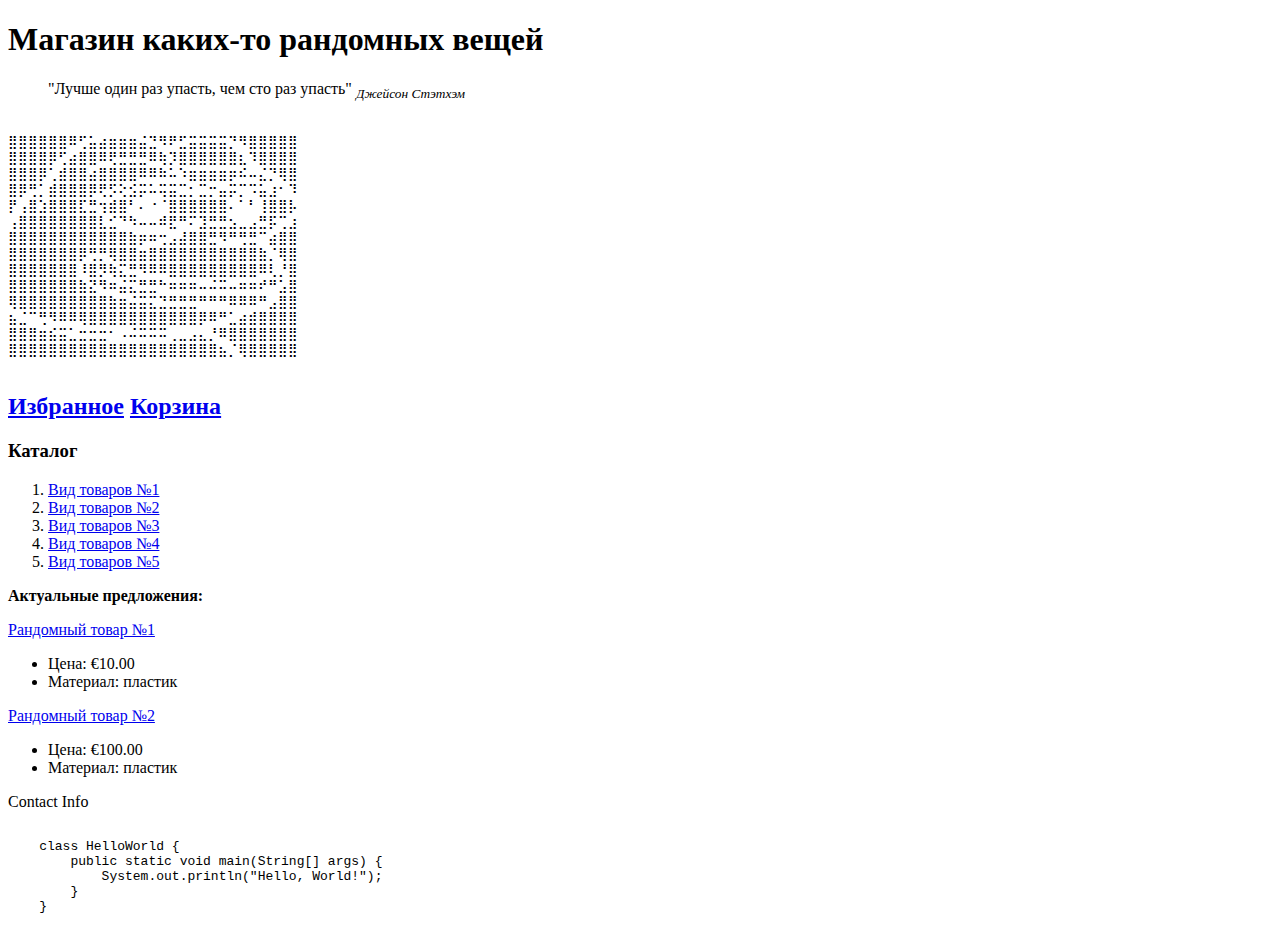
==== index.html @ 7371dfd9 "feat: rename Source.html" ====
<!DOCTYPE html>
<html lang="ru">
    <head>
        <meta charset="UTF-8">
        <meta name="keywords" content="важные, ключевые, слова">
        <title>Web программирование</title>
    </head>

    <body>
        <header>
            <h1>
                <div class="logo">
                Магазин каких-то рандомных вещей
                </div>
            </h1>
            <blockquote>
                <p>"Лучше один раз упасть, чем сто раз упасть" <sub><cite>Джейсон Стэтхэм</cite></sub></p>
            </blockquote>
            <pre>⠀⠀⠀⠀⠀⠀⠀⠀⠀⠀⠀⠀⠀⠀⠀⠀⠀⠀⠀
⣿⣿⣿⣿⣿⣿⠿⢋⣥⣴⣶⣶⣶⣬⣙⠻⠟⣋⣭⣭⣭⣭⡙⠻⣿⣿⣿⣿⣿
⣿⣿⣿⣿⡿⢋⣴⣿⣿⠿⢟⣛⣛⣛⠿⢷⡹⣿⣿⣿⣿⣿⣿⣆⠹⣿⣿⣿⣿
⣿⣿⣿⡿⢁⣾⣿⣿⣴⣿⣿⣿⣿⠿⠿⠷⠥⠱⣶⣶⣶⣶⡶⠮⠤⣌⡙⢿⣿
⣿⡿⢛⡁⣾⣿⣿⣿⡿⢟⡫⢕⣪⡭⠥⢭⣭⣉⡂⣉⡒⣤⡭⡉⠩⣥⣰⠂⠹
⡟⢠⣿⣱⣿⣿⣿⣏⣛⢲⣾⣿⠃⠄⠐⠈⣿⣿⣿⣿⣿⣿⠄⠁⠃⢸⣿⣿⡧
⢠⣿⣿⣿⣿⣿⣿⣿⣿⣇⣊⠙⠳⠤⠤⠾⣟⠛⠍⣹⣛⣛⣢⣀⣠⣛⡯⢉⣰
⣿⣿⣿⣿⣿⣿⣿⣿⣿⣿⣿⣿⣷⡶⠶⢒⣠⣼⣿⣿⣛⠻⠛⢛⣛⠉⣴⣿⣿
⣿⣿⣿⣿⣿⣿⣿⡿⢛⡛⢿⣿⣿⣶⣿⣿⣿⣿⣿⣿⣿⣿⣿⣿⣿⣷⡈⢿⣿
⣿⣿⣿⣿⣿⣿⣿⠸⣿⡻⢷⣍⣛⠻⠿⠿⣿⣿⣿⣿⣿⣿⣿⣿⣿⠿⢇⡘⣿
⣿⣿⣿⣿⣿⣿⣿⣷⣝⠻⠶⣬⣍⣛⣛⠓⠶⠶⠶⠤⠬⠭⠤⠶⠶⠞⠛⣡⣿
⢿⣿⣿⣿⣿⣿⣿⣿⣿⣿⣷⣶⣬⣭⣍⣙⣛⣛⣛⠛⠛⠛⠿⠿⠿⠛⣠⣿⣿
⣦⣈⠉⢛⠻⠿⠿⢿⣿⣿⣿⣿⣿⣿⣿⣿⣿⣿⣿⡿⠿⠛⣁⣴⣾⣿⣿⣿⣿
⣿⣿⣿⣶⣮⣭⣁⣒⣒⣒⠂⠠⠬⠭⠭⠭⢀⣀⣠⣄⡘⠿⣿⣿⣿⣿⣿⣿⣿
⣿⣿⣿⣿⣿⣿⣿⣿⣿⣿⣿⣿⣿⣿⣿⣿⣿⣿⣿⣿⣿⣦⡈⢿⣿⣿⣿⣿⣿⠀⠀⠀⠀⠀⠀⠀⠀⠀⠀⠀⠀⠀⠀⠀⠀⠀⠀⠀⠀⠀
            </pre>
            <h2>
                <div class="utility-bar">
                    <nav>
                        <a href="#" class="utility-bar-item">Избранное</a>
                        <a href="#" class="utility-bar-item">Корзина</a>
                    </nav>
                </div>
            </h2>
        </header>

        <main>
            <aside>
                <h3>
                    Каталог
                </h3>
                <div class="catalog">
                    <ol>
                        <li>
                            <a href="#" class="list-group-item">Вид товаров №1</a>
                        </li>
                        <li>
                            <a href="#" class="list-group-item">Вид товаров №2</a>
                        </li>
                        <li>
                            <a href="#" class="list-group-item">Вид товаров №3</a>
                        </li>
                        <li>
                            <a href="#" class="list-group-item">Вид товаров №4</a>
                        </li>
                        <li>
                            <a href="#" class="list-group-item">Вид товаров №5</a>
                        </li>
                    </ol>
                </div>
            </aside>
            <section>
                <strong>Актуальные предложения:</strong>
                <section>
                    <div class="product">
                        <p class="product-title">
                            <a href="#">Рандомный товар №1</a>
                        </p>
                        <div class="product-info">
                            <ul>
                                <li>
                                    Цена: €10.00
                                </li>
                                <li>
                                    Материал: пластик
                                </li>
                            </ul>
                        </div>
                    </div>
                </section>
                <section>
                    <div class="product">
                        <p class="product-title">
                            <a href="#">Рандомный товар №2</a>
                        </p>
                        <div class="product-info">
                            <ul>
                                <li>
                                    Цена: €100.00
                                </li>
                                <li>
                                    Материал: пластик
                                </li>
                            </ul>
                        </div>
                    </div>
                </section>
            </section>
        </main>

        <footer>
            Contact Info
            <div class="code">
                <article>
                    <pre>
                        <code>
    class HelloWorld {
        public static void main(String[] args) {
            System.out.println("Hello, World!");
        }
    }
                        </code>
                    </pre>
                </article>
            </div>
        </footer>
    </body>
</html>
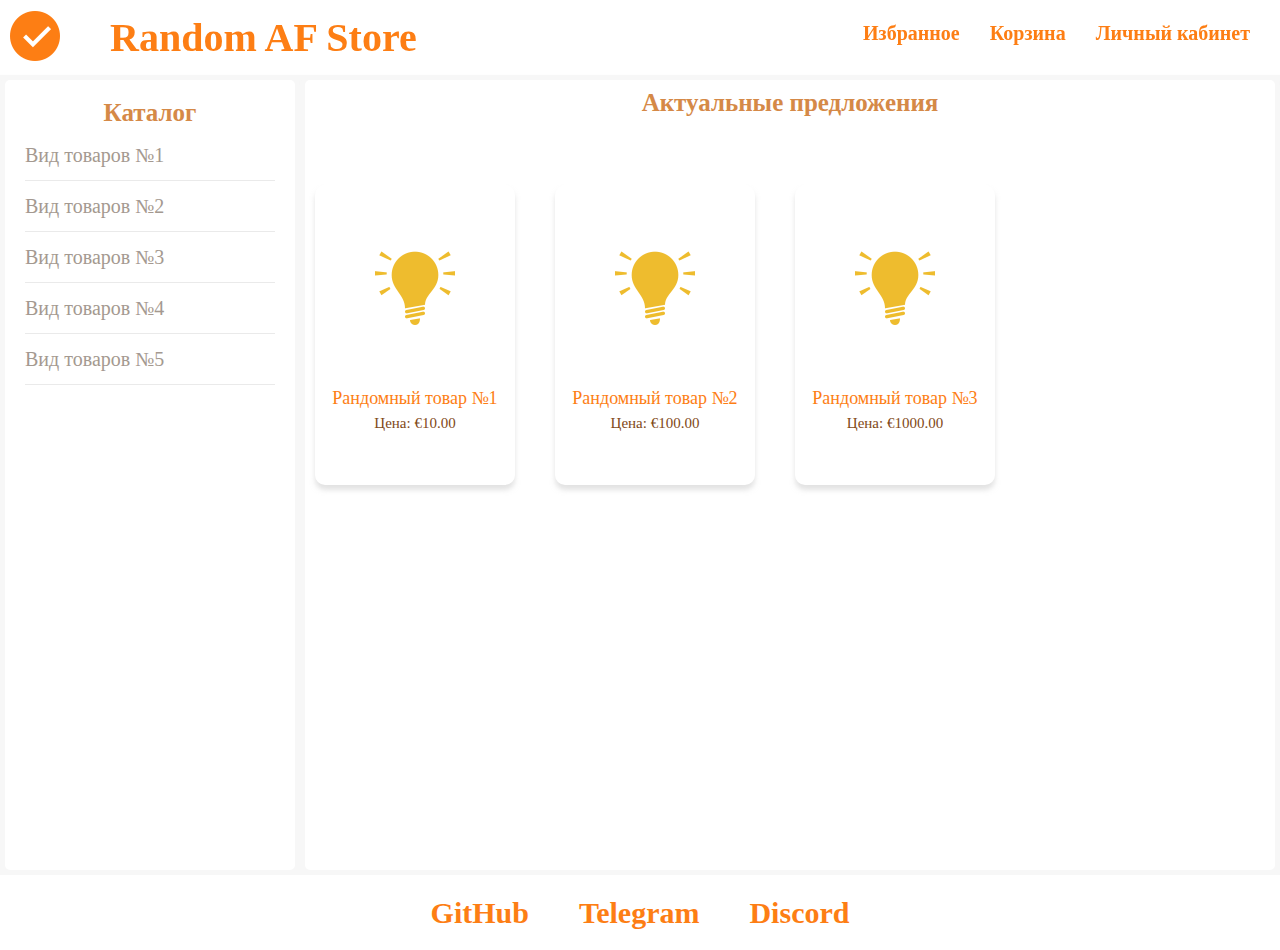
==== commit 556734f6: "feat: initial commit" ====
--- a/index.html
+++ b/index.html
@@ -2,125 +2,74 @@
 <html lang="ru">
     <head>
         <meta charset="UTF-8">
-        <meta name="keywords" content="важные, ключевые, слова">
+        <link rel="stylesheet" href="styles/reset.css">
+        <link rel="stylesheet" href="styles/header.css">
+        <link rel="stylesheet" href="styles/main.css">
+        <link rel="stylesheet" href="styles/footer.css">
         <title>Web программирование</title>
     </head>
 
     <body>
-        <header>
-            <h1>
-                <div class="logo">
-                Магазин каких-то рандомных вещей
-                </div>
-            </h1>
-            <blockquote>
-                <p>"Лучше один раз упасть, чем сто раз упасть" <sub><cite>Джейсон Стэтхэм</cite></sub></p>
-            </blockquote>
-            <pre>⠀⠀⠀⠀⠀⠀⠀⠀⠀⠀⠀⠀⠀⠀⠀⠀⠀⠀⠀
-⣿⣿⣿⣿⣿⣿⠿⢋⣥⣴⣶⣶⣶⣬⣙⠻⠟⣋⣭⣭⣭⣭⡙⠻⣿⣿⣿⣿⣿
-⣿⣿⣿⣿⡿⢋⣴⣿⣿⠿⢟⣛⣛⣛⠿⢷⡹⣿⣿⣿⣿⣿⣿⣆⠹⣿⣿⣿⣿
-⣿⣿⣿⡿⢁⣾⣿⣿⣴⣿⣿⣿⣿⠿⠿⠷⠥⠱⣶⣶⣶⣶⡶⠮⠤⣌⡙⢿⣿
-⣿⡿⢛⡁⣾⣿⣿⣿⡿⢟⡫⢕⣪⡭⠥⢭⣭⣉⡂⣉⡒⣤⡭⡉⠩⣥⣰⠂⠹
-⡟⢠⣿⣱⣿⣿⣿⣏⣛⢲⣾⣿⠃⠄⠐⠈⣿⣿⣿⣿⣿⣿⠄⠁⠃⢸⣿⣿⡧
-⢠⣿⣿⣿⣿⣿⣿⣿⣿⣇⣊⠙⠳⠤⠤⠾⣟⠛⠍⣹⣛⣛⣢⣀⣠⣛⡯⢉⣰
-⣿⣿⣿⣿⣿⣿⣿⣿⣿⣿⣿⣿⣷⡶⠶⢒⣠⣼⣿⣿⣛⠻⠛⢛⣛⠉⣴⣿⣿
-⣿⣿⣿⣿⣿⣿⣿⡿⢛⡛⢿⣿⣿⣶⣿⣿⣿⣿⣿⣿⣿⣿⣿⣿⣿⣷⡈⢿⣿
-⣿⣿⣿⣿⣿⣿⣿⠸⣿⡻⢷⣍⣛⠻⠿⠿⣿⣿⣿⣿⣿⣿⣿⣿⣿⠿⢇⡘⣿
-⣿⣿⣿⣿⣿⣿⣿⣷⣝⠻⠶⣬⣍⣛⣛⠓⠶⠶⠶⠤⠬⠭⠤⠶⠶⠞⠛⣡⣿
-⢿⣿⣿⣿⣿⣿⣿⣿⣿⣿⣷⣶⣬⣭⣍⣙⣛⣛⣛⠛⠛⠛⠿⠿⠿⠛⣠⣿⣿
-⣦⣈⠉⢛⠻⠿⠿⢿⣿⣿⣿⣿⣿⣿⣿⣿⣿⣿⣿⡿⠿⠛⣁⣴⣾⣿⣿⣿⣿
-⣿⣿⣿⣶⣮⣭⣁⣒⣒⣒⠂⠠⠬⠭⠭⠭⢀⣀⣠⣄⡘⠿⣿⣿⣿⣿⣿⣿⣿
-⣿⣿⣿⣿⣿⣿⣿⣿⣿⣿⣿⣿⣿⣿⣿⣿⣿⣿⣿⣿⣿⣦⡈⢿⣿⣿⣿⣿⣿⠀⠀⠀⠀⠀⠀⠀⠀⠀⠀⠀⠀⠀⠀⠀⠀⠀⠀⠀⠀⠀
-            </pre>
-            <h2>
-                <div class="utility-bar">
-                    <nav>
-                        <a href="#" class="utility-bar-item">Избранное</a>
-                        <a href="#" class="utility-bar-item">Корзина</a>
-                    </nav>
-                </div>
-            </h2>
+        <header class="header">
+            <a href="#" class="logo"><img class="logo-img" src="assets/logo.png" alt="logo"></a>
+            <h1 class="title">Random AF Store</h1>
+            <div class="utility-bar">
+                <nav class="utility-bar__nav">
+                    <a href="#" class="utility-bar__nav-item">Избранное</a>
+                    <a href="#" class="utility-bar__nav-item">Корзина</a>
+                    <a href="#" class="utility-bar__nav-item">Личный кабинет</a>
+                </nav>
+            </div>
         </header>
 
-        <main>
-            <aside>
-                <h3>
-                    Каталог
-                </h3>
-                <div class="catalog">
-                    <ol>
-                        <li>
-                            <a href="#" class="list-group-item">Вид товаров №1</a>
-                        </li>
-                        <li>
-                            <a href="#" class="list-group-item">Вид товаров №2</a>
-                        </li>
-                        <li>
-                            <a href="#" class="list-group-item">Вид товаров №3</a>
-                        </li>
-                        <li>
-                            <a href="#" class="list-group-item">Вид товаров №4</a>
-                        </li>
-                        <li>
-                            <a href="#" class="list-group-item">Вид товаров №5</a>
-                        </li>
-                    </ol>
-                </div>
-            </aside>
-            <section>
-                <strong>Актуальные предложения:</strong>
-                <section>
-                    <div class="product">
-                        <p class="product-title">
-                            <a href="#">Рандомный товар №1</a>
-                        </p>
-                        <div class="product-info">
-                            <ul>
-                                <li>
-                                    Цена: €10.00
-                                </li>
-                                <li>
-                                    Материал: пластик
-                                </li>
-                            </ul>
-                        </div>
-                    </div>
-                </section>
-                <section>
-                    <div class="product">
-                        <p class="product-title">
-                            <a href="#">Рандомный товар №2</a>
-                        </p>
-                        <div class="product-info">
-                            <ul>
-                                <li>
-                                    Цена: €100.00
-                                </li>
-                                <li>
-                                    Материал: пластик
-                                </li>
-                            </ul>
-                        </div>
-                    </div>
-                </section>
-            </section>
+        <main class="main">
+            <div class="catalog">
+                <h2 class="catalog__title">Каталог</h2>
+                <ul class="catalog__list">
+                    <li class="catalog__list-item"><a href="#" class="catalog__list-item-text">Вид товаров №1</a></li>
+                    <li class="catalog__list-item"><a href="#" class="catalog__list-item-text">Вид товаров №2</a></li>
+                    <li class="catalog__list-item"><a href="#" class="catalog__list-item-text">Вид товаров №3</a></li>
+                    <li class="catalog__list-item"><a href="#" class="catalog__list-item-text">Вид товаров №4</a></li>
+                    <li class="catalog__list-item"><a href="#" class="catalog__list-item-text">Вид товаров №5</a></li>
+                </ul>
+            </div>
+
+            <div class="hot-offers">
+                <h2 class="hot-offers__title">Актуальные предложения</h2>
+                <ul class="hot-offers__list">
+                    <li class="hot-offers__list-product">
+                        <div class="hot-offers__list-product-img"><img src="assets/product-img.png" alt="product-img-1"></div>
+                        <a href="#" class="hot-offers__list-product-title">Рандомный товар №1</a>
+                        <ul class="hot-offers__list-product-info">
+                            <li class="hot-offers__list-product-info-item">Цена: €10.00</li>
+                        </ul>
+                    </li>
+
+                    <li class="hot-offers__list-product">
+                        <div class="hot-offers__list-product-img"><img src="assets/product-img.png" alt="product-img-2"></div>
+                        <a href="#" class="hot-offers__list-product-title">Рандомный товар №2</a>
+                        <ul class="hot-offers__list-product-info">
+                            <li class="hot-offers__list-product-info-item">Цена: €100.00</li>
+                        </ul>
+                    </li>
+
+                    <li class="hot-offers__list-product">
+                        <div class="hot-offers__list-product-img"><img src="assets/product-img.png" alt="product-img-3"></div>
+                        <a href="#" class="hot-offers__list-product-title">Рандомный товар №3</a>
+                        <ul class="hot-offers__list-product-info">
+                            <li class="hot-offers__list-product-info-item">Цена: €1000.00</li>
+                        </ul>
+                    </li>
+                </ul>
+            </div>
         </main>
 
-        <footer>
-            Contact Info
-            <div class="code">
-                <article>
-                    <pre>
-                        <code>
-    class HelloWorld {
-        public static void main(String[] args) {
-            System.out.println("Hello, World!");
-        }
-    }
-                        </code>
-                    </pre>
-                </article>
+        <footer class="footer">
+            <div class="links">
+                <a class="links__item" href="https://github.com/AndVer00" target="_blank" rel="noopener">GitHub</a>
+                <a class="links__item" href="https://t.me/Angwar1" target="_blank" rel="noopener">Telegram</a>
+                <a class="links__item" href="https://discordapp.com/users/477219835483521038/" target="_blank" rel="noopener">Discord</a>
             </div>
         </footer>
     </body>
-</html>
+</html>--- a/styles/header.css
+++ b/styles/header.css
@@ -0,0 +1,56 @@
+header {
+    position: sticky;
+    top: 0;
+    height: 75px;
+    align-items: center;
+    display: flex;
+    gap: 50px;
+    box-shadow: 0 4px 4px rgba(199, 199, 199, 0.5);
+    background: #FFFFFF;
+}
+
+.logo {
+    margin-left: 10px;
+}
+
+.title {
+    font-size: 40px;
+    line-height: 1.1;
+    font-family: Comic Sans MS, Comic Sans, cursive;
+    font-weight: 600;
+    text-align: center;
+    color: #FD7E14;
+    white-space: normal;
+    text-decoration: none;
+    text-transform: none;
+}
+
+.utility-bar {
+    margin-left: auto;
+    margin-right: 30px;
+}
+
+.utility-bar__nav {
+    display: flex;
+    align-items: center;
+    gap: 30px;
+}
+
+.utility-bar__nav-item {
+    font-size: 20px;
+    font-family: Comic Sans MS, Comic Sans, cursive;
+    text-align: center;
+    height: 30px;
+    color:#FD7E14;
+    border-radius: 5px;
+    border-width: 2px;
+    border-color: transparent;
+    white-space: normal;
+    text-decoration: none;
+    text-transform: none;
+    font-weight: 550;
+}
+
+.utility-bar__nav-item:hover {
+    text-decoration: underline;
+}--- a/styles/main.css
+++ b/styles/main.css
@@ -0,0 +1,127 @@
+* {
+    font-family: Comic Sans MS, Comic Sans, cursive;
+    white-space: normal;
+    text-decoration: none;
+    text-transform: none;
+    text-align: center;
+}
+main {
+    position: sticky;
+    top: 0;
+    height: 800px;
+    display: flex;
+    box-shadow: 0 2px 2px rgba(199, 199, 199, 0.5);
+    background: #F7F7F7;
+}
+
+.catalog {
+    padding: 20px;
+    border: 5px solid #F7F7F7;
+    background: #FFFFFF;
+    border-radius: 10px;
+}
+
+.catalog__title {
+    margin-bottom: 20px;
+    font-size: 25px;
+    color: #D58947;
+    font-weight: 550;
+}
+
+.catalog__list {
+    margin: 0;
+    padding: 0;
+    list-style: none;
+    width: 250px;
+}
+
+.catalog__list-item {
+    text-align: left;
+    border-bottom: 1px solid #eaeaea;
+    padding-bottom: 15px;
+    margin-bottom: 15px;
+}
+
+.catalog__list-item-text {
+    display: inline-block;
+    font-size: 20px;
+    color: #A49990;
+}
+
+.catalog__list-item-text:hover {
+    color: #FFA04B;
+    transition: 0.3s ease;
+}
+
+.hot-offers {
+    padding: 10px;
+    border: 5px solid #F7F7F7;
+    background: #FFFFFF;
+    border-radius: 10px;
+    width: 100%;
+}
+
+.hot-offers__title {
+    margin-bottom: 20px;
+    font-size: 25px;
+    color: #D58947;
+    font-weight: 550;
+}
+
+.hot-offers__list {
+    text-align: center;
+    line-height: 1.5;
+    padding-top: 50px;
+    display: flex;
+    width: 100%;
+    float: left;
+    transition: width .2s;
+    gap: 20px;
+}
+
+.hot-offers__list-product {
+    display: block;
+    width: 200px;
+    border-radius: 10px;
+    position: relative;
+    background: #fff;
+    margin: 0 20px 20px 0;
+    text-decoration: none;
+    color: #474747;
+    height: 300px;
+    box-shadow: 0 5px 5px rgba(199, 199, 199, 0.5);
+}
+
+.hot-offers__list-product-img {
+    position: relative;
+    padding-bottom: 100%;
+    overflow: hidden;
+}
+
+.hot-offers__list-product-img img{
+    position: absolute;
+    top: 0;
+    bottom: 0;
+    left: 0;
+    right: 0;
+    max-width: 100%;
+    max-height: 100%;
+    margin: auto;
+    transition: transform .4s ease-out;
+}
+
+.hot-offers__list-product:hover .hot-offers__list-product-img img {
+    transform: scale(1.05);
+}
+
+.hot-offers__list-product-title {
+    font-size: 18px;
+    text-align: center;
+    color:#FD7E14;
+}
+
+.hot-offers__list-product-info-item {
+    font-size: 15px;
+    text-align: center;
+    color:#814917;
+}--- a/styles/footer.css
+++ b/styles/footer.css
@@ -0,0 +1,36 @@
+footer {
+    position: sticky;
+    align-items: center;
+    display: flex;
+    top: 0;
+    height: 75px;
+    gap: 50px;
+    background: #FFFFFF;
+}
+
+.links {
+    align-items: center;
+    display: inherit;
+    margin-left: auto;
+    margin-right: auto;
+    gap: 50px;
+}
+
+.links__item {
+    font-size: 30px;
+    font-family: Comic Sans MS, Comic Sans, cursive;
+    text-align: center;
+    color:#FD7E14;
+    border-radius: 5px;
+    border-width: 2px;
+    border-color: transparent;
+    white-space: normal;
+    text-decoration: none;
+    text-transform: none;
+    font-weight: 550;
+}
+
+.links__item:hover {
+    color: #DB6F10;
+    transition: 0.3s ease;
+}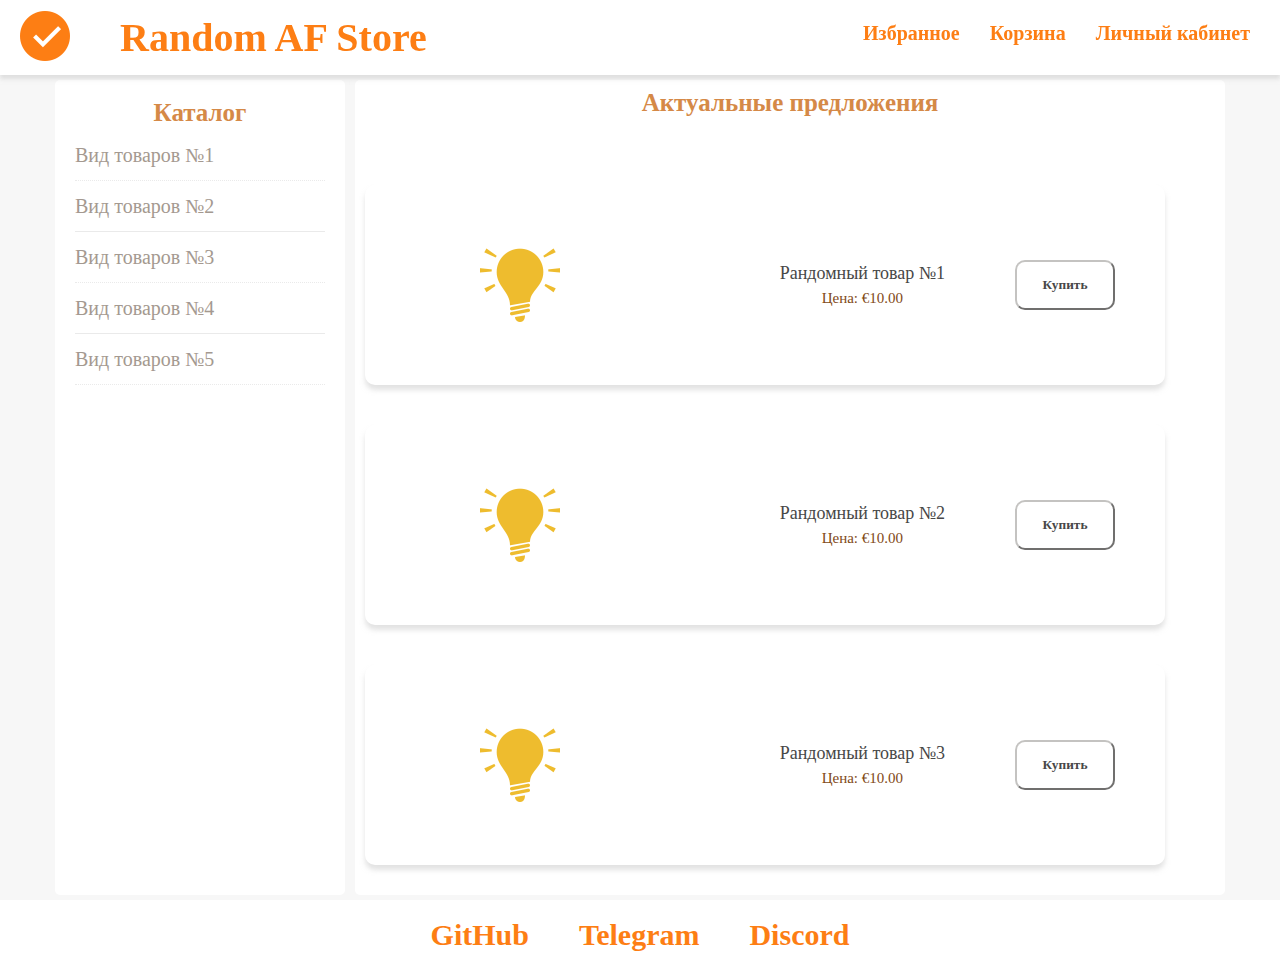
==== commit 1abc156e: "feat: initial commit" ====
--- a/index.html
+++ b/index.html
@@ -39,26 +39,29 @@
                 <ul class="hot-offers__list">
                     <li class="hot-offers__list-product">
                         <div class="hot-offers__list-product-img"><img src="assets/product-img.png" alt="product-img-1"></div>
-                        <a href="#" class="hot-offers__list-product-title">Рандомный товар №1</a>
                         <ul class="hot-offers__list-product-info">
+                            <li class="hot-offers__list-product-info-item"> <a href="#" class="hot-offers__list-product-title">Рандомный товар №1</a> </li>
                             <li class="hot-offers__list-product-info-item">Цена: €10.00</li>
                         </ul>
+                        <button class="hot-offers__list-product-button">Купить</button>
                     </li>
 
                     <li class="hot-offers__list-product">
-                        <div class="hot-offers__list-product-img"><img src="assets/product-img.png" alt="product-img-2"></div>
-                        <a href="#" class="hot-offers__list-product-title">Рандомный товар №2</a>
+                        <div class="hot-offers__list-product-img"><img src="assets/product-img.png" alt="product-img-1"></div>
                         <ul class="hot-offers__list-product-info">
-                            <li class="hot-offers__list-product-info-item">Цена: €100.00</li>
+                            <li class="hot-offers__list-product-info-item"> <a href="#" class="hot-offers__list-product-title">Рандомный товар №2</a> </li>
+                            <li class="hot-offers__list-product-info-item">Цена: €10.00</li>
                         </ul>
+                        <button class="hot-offers__list-product-button">Купить</button>
                     </li>
 
                     <li class="hot-offers__list-product">
-                        <div class="hot-offers__list-product-img"><img src="assets/product-img.png" alt="product-img-3"></div>
-                        <a href="#" class="hot-offers__list-product-title">Рандомный товар №3</a>
+                        <div class="hot-offers__list-product-img"><img src="assets/product-img.png" alt="product-img-1"></div>
                         <ul class="hot-offers__list-product-info">
-                            <li class="hot-offers__list-product-info-item">Цена: €1000.00</li>
+                            <li class="hot-offers__list-product-info-item"> <a href="#" class="hot-offers__list-product-title">Рандомный товар №3</a> </li>
+                            <li class="hot-offers__list-product-info-item">Цена: €10.00</li>
                         </ul>
+                        <button class="hot-offers__list-product-button">Купить</button>
                     </li>
                 </ul>
             </div>
--- a/styles/header.css
+++ b/styles/header.css
@@ -1,16 +1,18 @@
 header {
+    display: flex;
+    flex-direction: row;
+    align-items: center;
     position: sticky;
     top: 0;
     height: 75px;
-    align-items: center;
-    display: flex;
     gap: 50px;
     box-shadow: 0 4px 4px rgba(199, 199, 199, 0.5);
     background: #FFFFFF;
+    z-index: 1000;
 }
 
 .logo {
-    margin-left: 10px;
+    margin-left: 20px;
 }
 
 .title {
@@ -48,9 +50,15 @@
     white-space: normal;
     text-decoration: none;
     text-transform: none;
-    font-weight: 550;
+    font-weight: 600;
 }
 
 .utility-bar__nav-item:hover {
     text-decoration: underline;
+}
+
+@media screen and (max-width: 1000px) {
+    .title {
+        display: none;
+    }
 }--- a/styles/main.css
+++ b/styles/main.css
@@ -6,15 +6,16 @@
     text-align: center;
 }
 main {
-    position: sticky;
+    display: flex;
+    flex-direction: row;
+    position: static;
     top: 0;
-    height: 800px;
-    display: flex;
     box-shadow: 0 2px 2px rgba(199, 199, 199, 0.5);
     background: #F7F7F7;
 }
 
 .catalog {
+    margin-left: 50px;
     padding: 20px;
     border: 5px solid #F7F7F7;
     background: #FFFFFF;
@@ -25,7 +26,7 @@
     margin-bottom: 20px;
     font-size: 25px;
     color: #D58947;
-    font-weight: 550;
+    font-weight: 600;
 }
 
 .catalog__list {
@@ -35,25 +36,36 @@
     width: 250px;
 }
 
+.catalog__list li:nth-child(odd) {
+    border-bottom-style: dotted;
+}
+
 .catalog__list-item {
+    border-bottom: 1px solid #eaeaea;
     text-align: left;
-    border-bottom: 1px solid #eaeaea;
     padding-bottom: 15px;
     margin-bottom: 15px;
+    transition: 0.3s ease;
+}
+
+.catalog__list-item:hover {
+    background-color: #FFF5EB;
+    border-radius: 2px;
 }
 
 .catalog__list-item-text {
     display: inline-block;
     font-size: 20px;
     color: #A49990;
+    transition: 0.3s ease;
 }
 
 .catalog__list-item-text:hover {
     color: #FFA04B;
-    transition: 0.3s ease;
 }
 
 .hot-offers {
+    margin-right: 50px;
     padding: 10px;
     border: 5px solid #F7F7F7;
     background: #FFFFFF;
@@ -65,14 +77,15 @@
     margin-bottom: 20px;
     font-size: 25px;
     color: #D58947;
-    font-weight: 550;
+    font-weight: 600;
 }
 
 .hot-offers__list {
+    display: flex;
+    flex-direction:column;
     text-align: center;
     line-height: 1.5;
     padding-top: 50px;
-    display: flex;
     width: 100%;
     float: left;
     transition: width .2s;
@@ -80,26 +93,24 @@
 }
 
 .hot-offers__list-product {
-    display: block;
-    width: 200px;
+    display: flex;
+    flex-direction: row;
+    height: 200px;
+    width: 800px;
     border-radius: 10px;
-    position: relative;
     background: #fff;
     margin: 0 20px 20px 0;
-    text-decoration: none;
     color: #474747;
-    height: 300px;
     box-shadow: 0 5px 5px rgba(199, 199, 199, 0.5);
+    z-index: 0;
 }
 
 .hot-offers__list-product-img {
-    position: relative;
-    padding-bottom: 100%;
-    overflow: hidden;
+    width: 100px;
+    margin: auto;
 }
 
 .hot-offers__list-product-img img{
-    position: absolute;
     top: 0;
     bottom: 0;
     left: 0;
@@ -111,17 +122,59 @@
 }
 
 .hot-offers__list-product:hover .hot-offers__list-product-img img {
-    transform: scale(1.05);
+    transform: scale(1.1);
 }
 
 .hot-offers__list-product-title {
     font-size: 18px;
     text-align: center;
-    color:#FD7E14;
+    color:#474747;
+}
+
+.hot-offers__list-product-info {
+    margin: auto 70px auto auto;
 }
 
 .hot-offers__list-product-info-item {
     font-size: 15px;
     text-align: center;
     color:#814917;
+}
+
+.hot-offers__list-product-button {
+    width: 100px;
+    font-family: Comic Sans MS, Comic Sans, cursive;
+    margin-top: 75px;
+    margin-bottom: 75px;
+    margin-right: 50px;
+    color: #474747;
+    border-radius: 10px;
+    border-color: #C4C3C1;
+    background-color: #FFFFFF;
+    font-weight: 600;
+    transition: 0.3s ease;
+}
+
+.hot-offers__list-product-button:hover {
+    color: #FFFFFF;
+    border-color: #F7A760;
+    background-color: #FD7E14;
+}
+
+@media screen and (max-width: 600px) {
+    .hot-offers__list-product-img {
+        display: none;
+    }
+}
+
+@media screen and (max-width: 800px) {
+    .hot-offers__list-product {
+        width: 100%;
+    }
+}
+
+@media screen and (max-width: 1200px) {
+    .catalog {
+         display: none;
+    }
 }--- a/styles/footer.css
+++ b/styles/footer.css
@@ -1,19 +1,24 @@
 footer {
-    position: sticky;
-    align-items: center;
-    display: flex;
+    display: grid;
+    grid-template-columns: repeat(3, 1fr);
+    grid-auto-rows: minmax(75px, auto);
+    grid-template-areas: "ft ft ft";
+    position: static;
     top: 0;
     height: 75px;
-    gap: 50px;
-    background: #FFFFFF;
+    gap: 10px;
+    background-color: #FFFFFF;
 }
 
 .links {
-    align-items: center;
-    display: inherit;
+    display: flex;
+    flex-direction: row;
+    grid-area: ft;
+    margin-top: 20px;
     margin-left: auto;
     margin-right: auto;
     gap: 50px;
+    background-color: #FFFFFF;
 }
 
 .links__item {
@@ -27,10 +32,10 @@
     white-space: normal;
     text-decoration: none;
     text-transform: none;
-    font-weight: 550;
+    font-weight: 600;
+    transition: 0.3s ease;
 }
 
 .links__item:hover {
     color: #DB6F10;
-    transition: 0.3s ease;
 }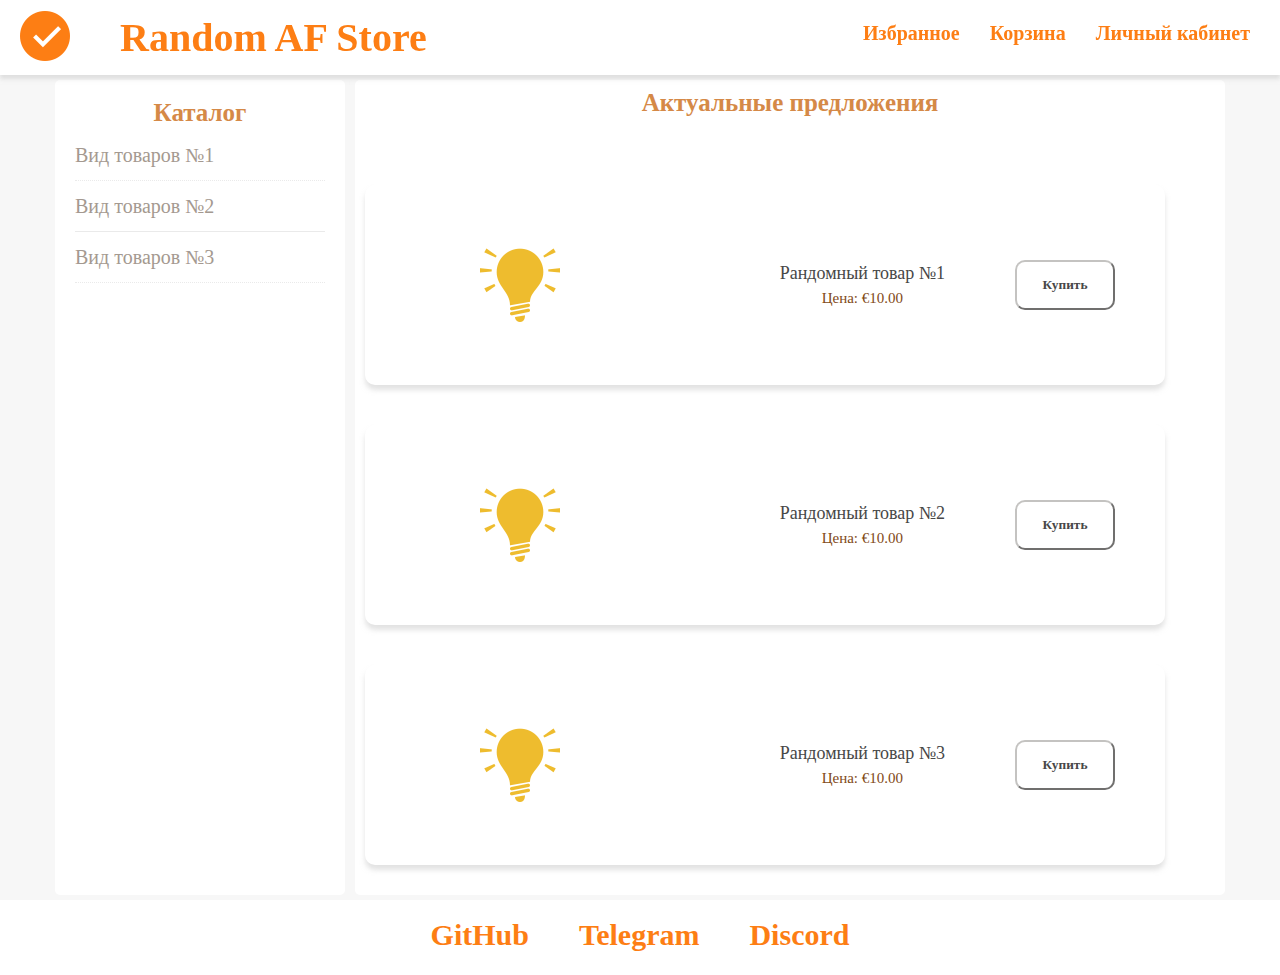
==== commit 38ae0084: "feat: add pages" ====
--- a/index.html
+++ b/index.html
@@ -6,18 +6,19 @@
         <link rel="stylesheet" href="styles/header.css">
         <link rel="stylesheet" href="styles/main.css">
         <link rel="stylesheet" href="styles/footer.css">
+        <script src="scripts/getLocation.js"></script>
         <title>Web программирование</title>
     </head>
 
     <body>
         <header class="header">
-            <a href="#" class="logo"><img class="logo-img" src="assets/logo.png" alt="logo"></a>
+            <a href="index.html" class="logo"><img class="logo-img" src="assets/logo.png" alt="logo"></a>
             <h1 class="title">Random AF Store</h1>
             <div class="utility-bar">
                 <nav class="utility-bar__nav">
-                    <a href="#" class="utility-bar__nav-item">Избранное</a>
-                    <a href="#" class="utility-bar__nav-item">Корзина</a>
-                    <a href="#" class="utility-bar__nav-item">Личный кабинет</a>
+                    <a href="favorites.html" class="utility-bar__nav-item">Избранное</a>
+                    <a href="cart.html" class="utility-bar__nav-item">Корзина</a>
+                    <a href="personal_account.html" class="utility-bar__nav-item">Личный кабинет</a>
                 </nav>
             </div>
         </header>
@@ -29,8 +30,6 @@
                     <li class="catalog__list-item"><a href="#" class="catalog__list-item-text">Вид товаров №1</a></li>
                     <li class="catalog__list-item"><a href="#" class="catalog__list-item-text">Вид товаров №2</a></li>
                     <li class="catalog__list-item"><a href="#" class="catalog__list-item-text">Вид товаров №3</a></li>
-                    <li class="catalog__list-item"><a href="#" class="catalog__list-item-text">Вид товаров №4</a></li>
-                    <li class="catalog__list-item"><a href="#" class="catalog__list-item-text">Вид товаров №5</a></li>
                 </ul>
             </div>
 
@@ -74,5 +73,7 @@
                 <a class="links__item" href="https://discordapp.com/users/477219835483521038/" target="_blank" rel="noopener">Discord</a>
             </div>
         </footer>
+
+
     </body>
 </html>--- a/styles/footer.css
+++ b/styles/footer.css
@@ -2,7 +2,7 @@
     display: grid;
     grid-template-columns: repeat(3, 1fr);
     grid-auto-rows: minmax(75px, auto);
-    grid-template-areas: "ft ft ft";
+    grid-template-areas: ". ft .";
     position: static;
     top: 0;
     height: 75px;
@@ -12,7 +12,7 @@
 
 .links {
     display: flex;
-    flex-direction: row;
+    text-align: justify;
     grid-area: ft;
     margin-top: 20px;
     margin-left: auto;
@@ -24,7 +24,6 @@
 .links__item {
     font-size: 30px;
     font-family: Comic Sans MS, Comic Sans, cursive;
-    text-align: center;
     color:#FD7E14;
     border-radius: 5px;
     border-width: 2px;
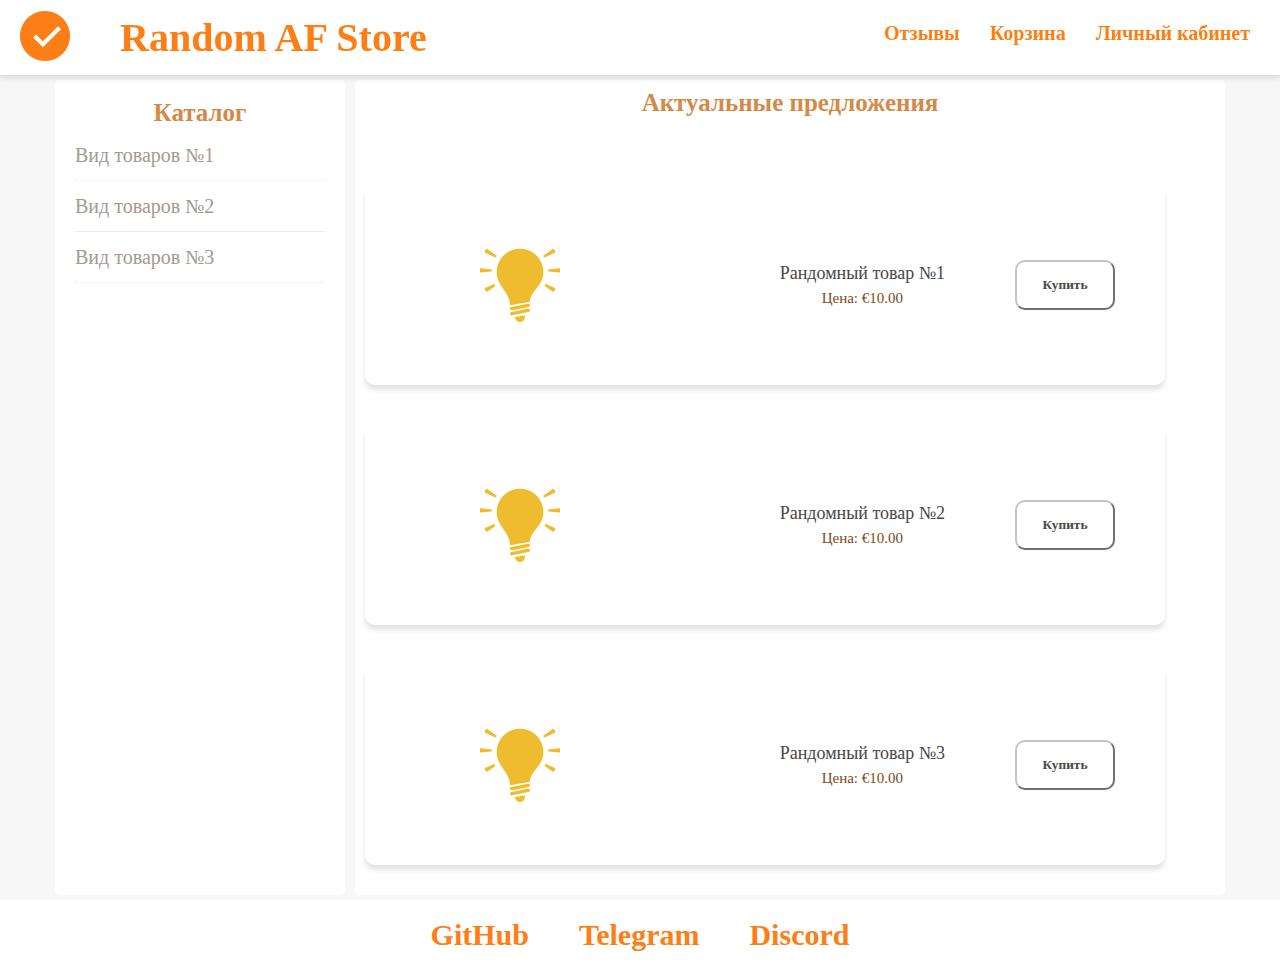
==== commit 9ce51da8: "feat: initial commit" ====
--- a/index.html
+++ b/index.html
@@ -16,7 +16,7 @@
             <h1 class="title">Random AF Store</h1>
             <div class="utility-bar">
                 <nav class="utility-bar__nav">
-                    <a href="favorites.html" class="utility-bar__nav-item">Избранное</a>
+                    <a href="reviews.html" class="utility-bar__nav-item">Отзывы</a>
                     <a href="cart.html" class="utility-bar__nav-item">Корзина</a>
                     <a href="personal_account.html" class="utility-bar__nav-item">Личный кабинет</a>
                 </nav>
--- a/styles/header.css
+++ b/styles/header.css
@@ -53,6 +53,21 @@
     font-weight: 600;
 }
 
+.utility-bar__nav-item__selected {
+    font-size: 22px;
+    font-family: Comic Sans MS, Comic Sans, cursive;
+    text-align: center;
+    height: 30px;
+    color: #804613;
+    border-radius: 5px;
+    border-width: 2px;
+    border-color: transparent;
+    white-space: normal;
+    text-decoration: none;
+    text-transform: none;
+    font-weight: 700;
+}
+
 .utility-bar__nav-item:hover {
     text-decoration: underline;
 }
